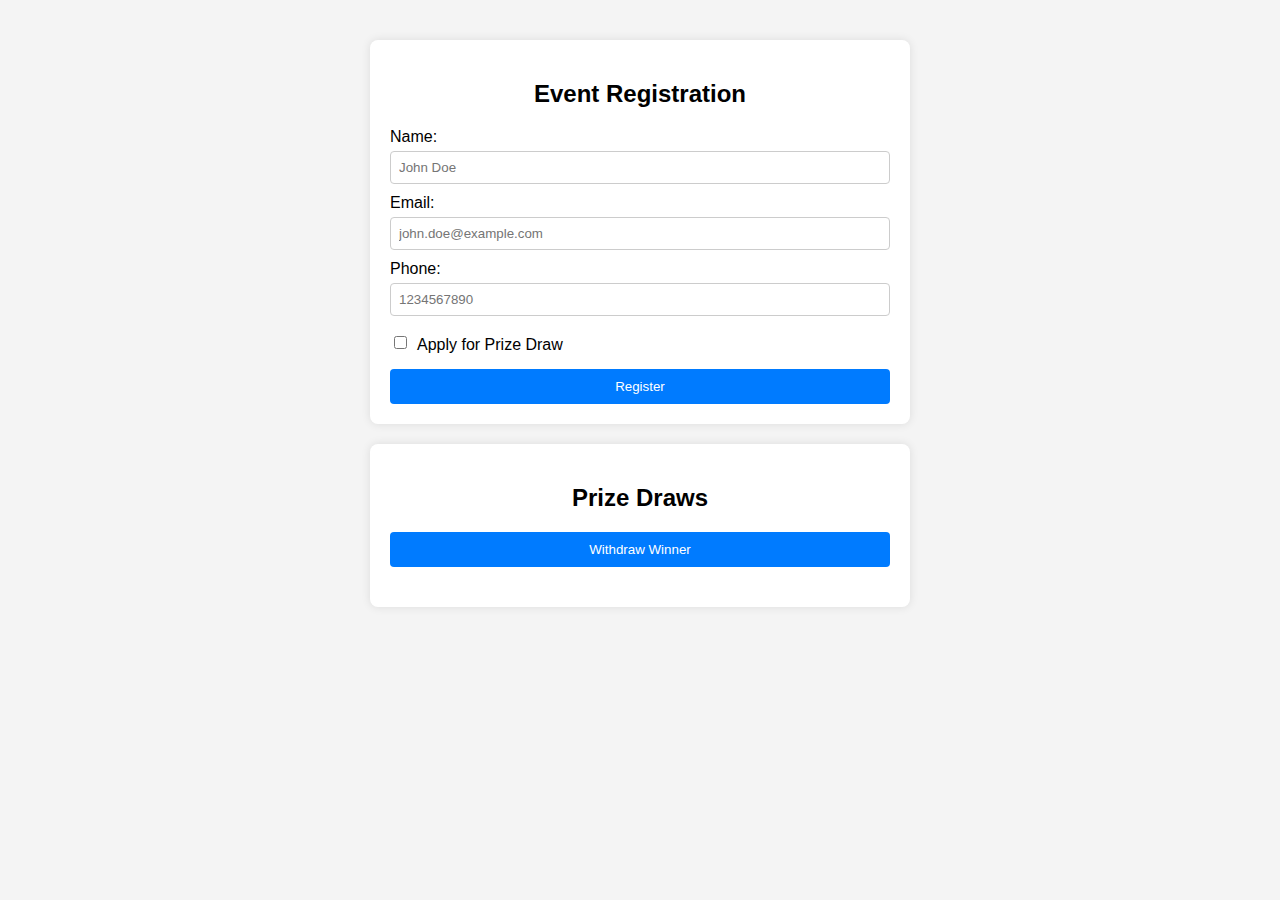
==== index.html @ 6f126b68 "chore: Add admin page and styles for registered users table and export button this is the first opti" ====
<!DOCTYPE html>
<html lang="en">
  <head>
    <meta charset="UTF-8" />
    <meta name="viewport" content="width=device-width, initial-scale=1.0" />
    <title>Event Registration and Prize Draw</title>
    <link rel="stylesheet" href="styles.css" />
  </head>
  <body>
    <div class="container">
      <h2>Event Registration</h2>
      <form id="registrationForm">
        <label for="name">Name:</label>
        <input
          type="text"
          id="name"
          name="name"
          placeholder="John Doe"
          required
        />
        <span class="error" id="nameError"></span>

        <label for="email">Email:</label>
        <input
          type="email"
          id="email"
          name="email"
          placeholder="john.doe@example.com"
          required
        />
        <span class="error" id="emailError"></span>

        <label for="phone">Phone:</label>
        <input
          type="tel"
          id="phone"
          name="phone"
          placeholder="1234567890"
          required
        />
        <span class="error" id="phoneError"></span>

        <div class="checkbox">
          <input type="checkbox" id="prizeDraw" name="prizeDraw" />
          <label for="prizeDraw">Apply for Prize Draw</label>
        </div>
        <button type="submit">Register</button>
      </form>
    </div>
    <div class="container">
      <h2>Prize Draws</h2>
      <button id="drawPrizeButton">Withdraw Winner</button>
      <p id="winner"></p>
    </div>
    <script src="script.js"></script>
  </body>
</html>
---- styles.css ----
body {
    font-family: Arial, sans-serif;
    background-color: #f4f4f4;
    margin: 0;
    padding: 20px;
  }
  .container {
    background: #fff;
    padding: 20px;
    margin: 20px auto;
    max-width: 500px;
    border-radius: 8px;
    box-shadow: 0 0 10px rgba(0, 0, 0, 0.1);
  }
  h2 {
    text-align: center;
  }
  label {
    display: block;
    margin: 10px 0 5px;
  }
  input[type="text"],
  input[type="email"],
  input[type="tel"] {
    width: 100%;
    padding: 8px;
    box-sizing: border-box;
    border: 1px solid #ccc;
    border-radius: 4px;
  }
  .checkbox {
    display: flex;
    align-items: center;
    margin: 10px 0;
  }
  .checkbox input[type="checkbox"] {
    margin-right: 10px;
  }
  button {
    display: block;
    width: 100%;
    padding: 10px;
    background: #007bff;
    color: white;
    border: none;
    border-radius: 4px;
    cursor: pointer;
    margin-top: 10px;
  }
  button:hover {
    background: #0056b3;
  }
  .error {
    color: red;
    font-size: 0.9em;
    display: none;
    margin-top: 5px;
  }
  #winner {
    text-align: center;
    font-weight: bold;
    margin-top: 20px;
  }
  table {
    width: 100%;
    border-collapse: collapse;
    margin-top: 20px;
  }
  th,
  td {
    border: 1px solid #ccc;
    padding: 8px;
    text-align: left;
  }
  th {
    background: #007bff;
    color: white;
  }
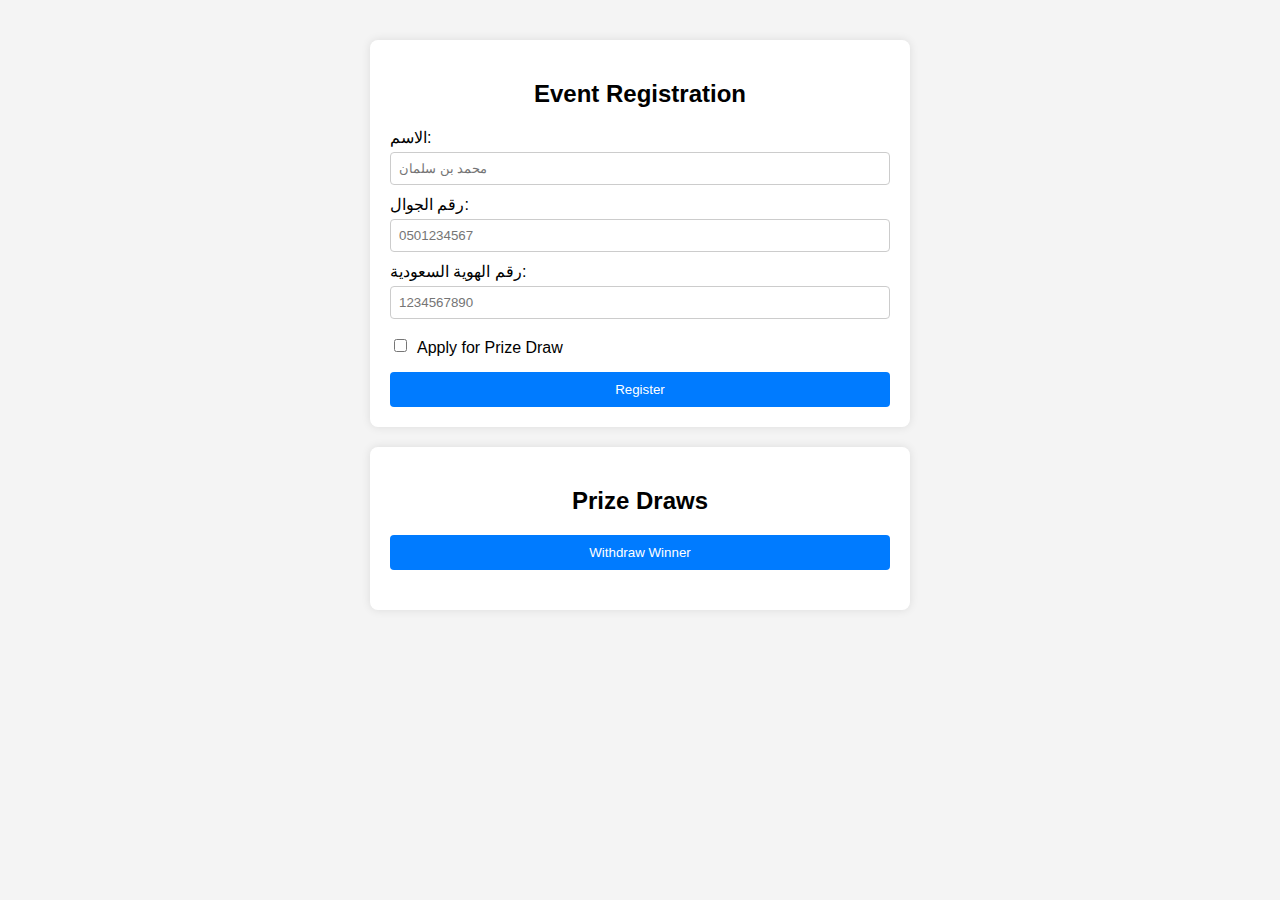
==== commit fed393ac: "chore: Update admin page with Arabic translations and RTL support second opthion" ====
--- a/index.html
+++ b/index.html
@@ -1,57 +1,39 @@
 <!DOCTYPE html>
 <html lang="en">
-  <head>
-    <meta charset="UTF-8" />
-    <meta name="viewport" content="width=device-width, initial-scale=1.0" />
+<head>
+    <meta charset="UTF-8">
+    <meta name="viewport" content="width=device-width, initial-scale=1.0">
     <title>Event Registration and Prize Draw</title>
-    <link rel="stylesheet" href="styles.css" />
-  </head>
-  <body>
+    <link rel="stylesheet" href="styles.css">
+</head>
+<body>
     <div class="container">
-      <h2>Event Registration</h2>
-      <form id="registrationForm">
-        <label for="name">Name:</label>
-        <input
-          type="text"
-          id="name"
-          name="name"
-          placeholder="John Doe"
-          required
-        />
-        <span class="error" id="nameError"></span>
+        <h2>Event Registration</h2>
+        <form id="registrationForm">
+            <label for="name">الاسم:</label>
+            <input type="text" id="name" name="name" placeholder="محمد بن سلمان" required>
+            <span class="error" id="nameError"></span>
 
-        <label for="email">Email:</label>
-        <input
-          type="email"
-          id="email"
-          name="email"
-          placeholder="john.doe@example.com"
-          required
-        />
-        <span class="error" id="emailError"></span>
+            <label for="phone">رقم الجوال:</label>
+            <input type="tel" id="phone" name="phone" placeholder="0501234567" required>
+            <span class="error" id="phoneError"></span>
 
-        <label for="phone">Phone:</label>
-        <input
-          type="tel"
-          id="phone"
-          name="phone"
-          placeholder="1234567890"
-          required
-        />
-        <span class="error" id="phoneError"></span>
+            <label for="id">رقم الهوية السعودية:</label>
+            <input type="text" id="id" name="id" placeholder="1234567890" required>
+            <span class="error" id="idError"></span>
 
-        <div class="checkbox">
-          <input type="checkbox" id="prizeDraw" name="prizeDraw" />
-          <label for="prizeDraw">Apply for Prize Draw</label>
-        </div>
-        <button type="submit">Register</button>
-      </form>
+            <div class="checkbox">
+                <input type="checkbox" id="prizeDraw" name="prizeDraw">
+                <label for="prizeDraw">Apply for Prize Draw</label>
+            </div>
+            <button type="submit">Register</button>
+        </form>
     </div>
     <div class="container">
-      <h2>Prize Draws</h2>
-      <button id="drawPrizeButton">Withdraw Winner</button>
-      <p id="winner"></p>
+        <h2>Prize Draws</h2>
+        <button id="drawPrizeButton">Withdraw Winner</button>
+        <p id="winner"></p>
     </div>
     <script src="script.js"></script>
-  </body>
+</body>
 </html>
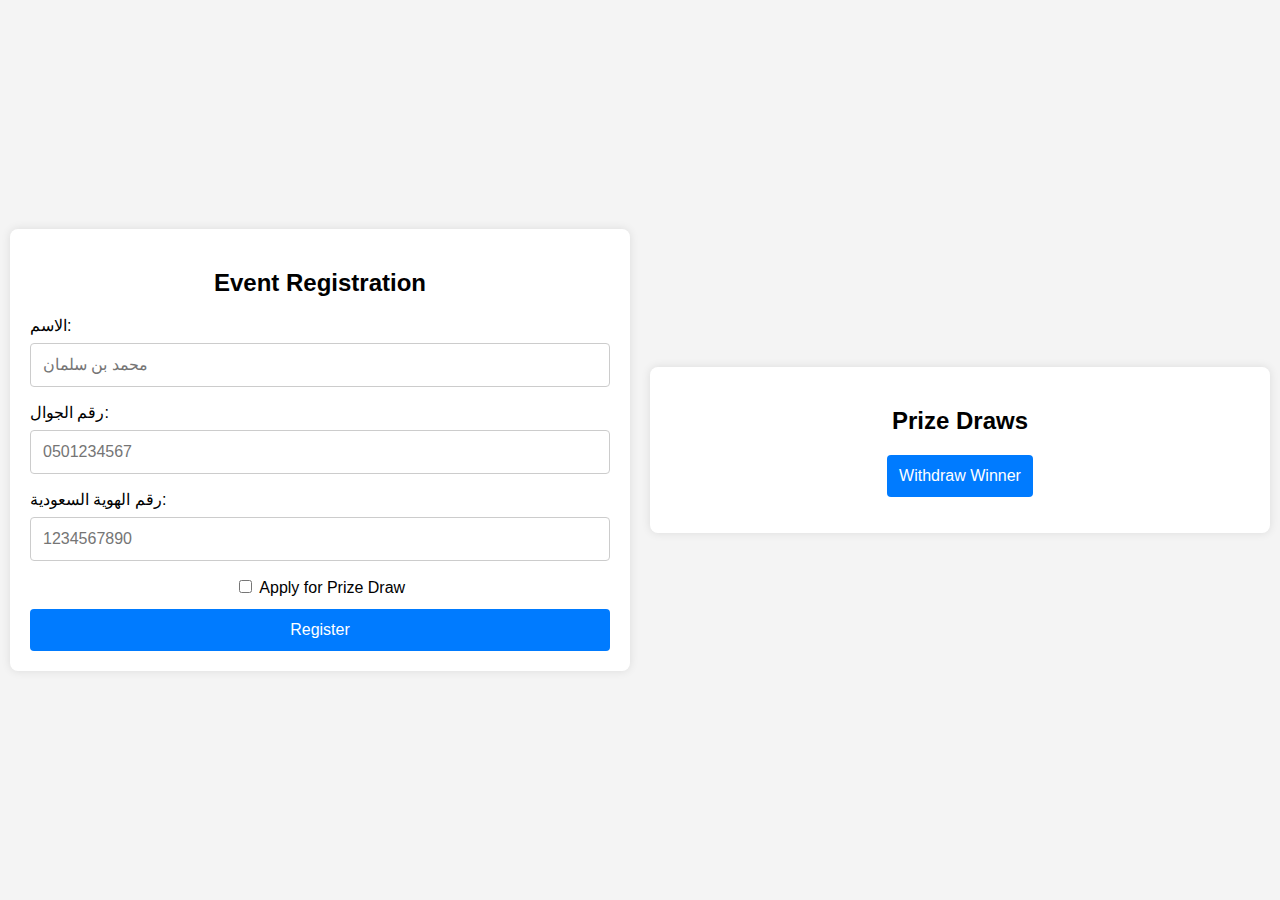
==== commit 92bc4562: "chore: Hide container in index.html for better user experience" ====
--- a/index.html
+++ b/index.html
@@ -29,7 +29,7 @@
             <button type="submit">Register</button>
         </form>
     </div>
-    <div class="container">
+    <div class="container style="display: none;">
         <h2>Prize Draws</h2>
         <button id="drawPrizeButton">Withdraw Winner</button>
         <p id="winner"></p>
--- a/styles.css
+++ b/styles.css
@@ -1,79 +1,131 @@
+/* General Styles */
 body {
-    font-family: Arial, sans-serif;
-    background-color: #f4f4f4;
-    margin: 0;
-    padding: 20px;
+  font-family: Arial, sans-serif;
+  background-color: #f4f4f4;
+  margin: 0;
+  padding: 0;
+  display: flex;
+  justify-content: center;
+  align-items: center;
+  min-height: 100vh;
+}
+
+.container {
+  background-color: white;
+  padding: 20px;
+  border-radius: 8px;
+  box-shadow: 0 0 10px rgba(0, 0, 0, 0.1);
+  max-width: 100%;
+  width: 100%;
+  text-align: center;
+  box-sizing: border-box;
+  margin: 0 10px;
+}
+
+/* Form Styles */
+form {
+  display: flex;
+  flex-direction: column;
+  align-items: stretch;
+}
+
+label {
+  margin-bottom: 8px;
+  text-align: left;
+  font-size: 16px;
+}
+
+input {
+  padding: 12px;
+  margin-bottom: 16px;
+  border: 1px solid #ccc;
+  border-radius: 4px;
+  font-size: 16px;
+}
+
+button {
+  padding: 12px;
+  background-color: #007bff;
+  color: white;
+  border: none;
+  border-radius: 4px;
+  font-size: 16px;
+  cursor: pointer;
+  transition: background-color 0.3s;
+}
+
+button:hover {
+  background-color: #0056b3;
+}
+
+.error {
+  color: red;
+  margin-top: -15px;
+  margin-bottom: 15px;
+  display: block;
+}
+
+/* Table Styles */
+table {
+  width: 100%;
+  border-collapse: collapse;
+  margin-bottom: 20px;
+}
+
+table th, table td {
+  padding: 12px;
+  border: 1px solid #ddd;
+  text-align: left;
+}
+
+table th {
+  background-color: #f4f4f4;
+}
+
+/* Responsive Styles */
+@media (max-width: 1024px) {
+  .container {
+      padding: 15px;
   }
+
+  input, button {
+      font-size: 14px;
+  }
+
+  label {
+      font-size: 14px;
+  }
+}
+
+@media (max-width: 768px) {
   .container {
-    background: #fff;
-    padding: 20px;
-    margin: 20px auto;
-    max-width: 500px;
-    border-radius: 8px;
-    box-shadow: 0 0 10px rgba(0, 0, 0, 0.1);
+      padding: 15px;
   }
-  h2 {
-    text-align: center;
+
+  input, button {
+      font-size: 14px;
   }
+
   label {
-    display: block;
-    margin: 10px 0 5px;
+      font-size: 14px;
   }
-  input[type="text"],
-  input[type="email"],
-  input[type="tel"] {
-    width: 100%;
-    padding: 8px;
-    box-sizing: border-box;
-    border: 1px solid #ccc;
-    border-radius: 4px;
+}
+
+@media (max-width: 480px) {
+  .container {
+      padding: 10px;
   }
-  .checkbox {
-    display: flex;
-    align-items: center;
-    margin: 10px 0;
+
+  input, button {
+      font-size: 12px;
   }
-  .checkbox input[type="checkbox"] {
-    margin-right: 10px;
+
+  label {
+      font-size: 12px;
   }
-  button {
-    display: block;
-    width: 100%;
-    padding: 10px;
-    background: #007bff;
-    color: white;
-    border: none;
-    border-radius: 4px;
-    cursor: pointer;
-    margin-top: 10px;
+
+  table th, table td {
+      padding: 8px;
+      font-size: 12px;
   }
-  button:hover {
-    background: #0056b3;
-  }
-  .error {
-    color: red;
-    font-size: 0.9em;
-    display: none;
-    margin-top: 5px;
-  }
-  #winner {
-    text-align: center;
-    font-weight: bold;
-    margin-top: 20px;
-  }
-  table {
-    width: 100%;
-    border-collapse: collapse;
-    margin-top: 20px;
-  }
-  th,
-  td {
-    border: 1px solid #ccc;
-    padding: 8px;
-    text-align: left;
-  }
-  th {
-    background: #007bff;
-    color: white;
-  }
-  +}
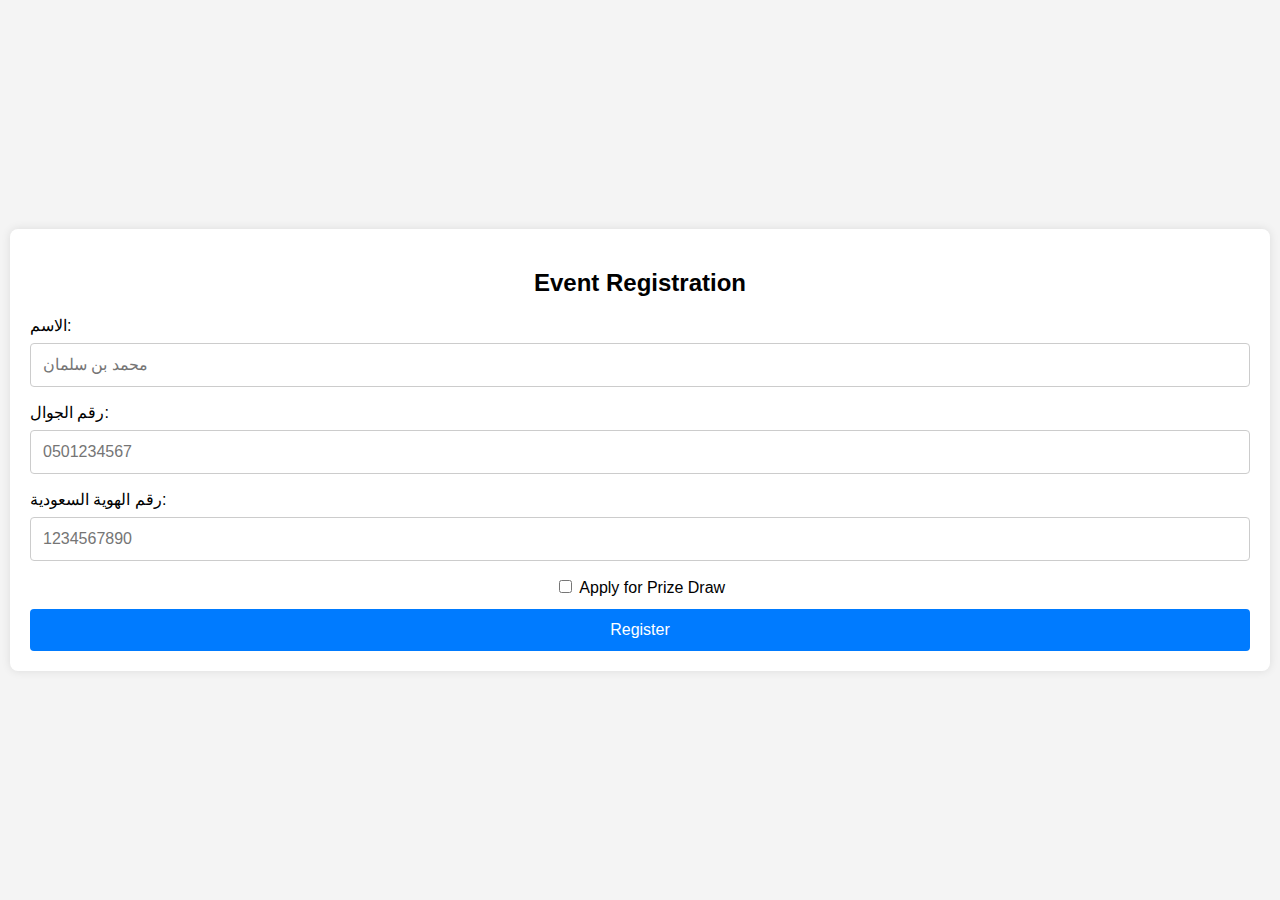
==== commit 27a94223: "chore: Fix container display issue in index.html" ====
--- a/index.html
+++ b/index.html
@@ -29,7 +29,7 @@
             <button type="submit">Register</button>
         </form>
     </div>
-    <div class="container style="display: none;">
+    <div class="container" style="display: none;">
         <h2>Prize Draws</h2>
         <button id="drawPrizeButton">Withdraw Winner</button>
         <p id="winner"></p>
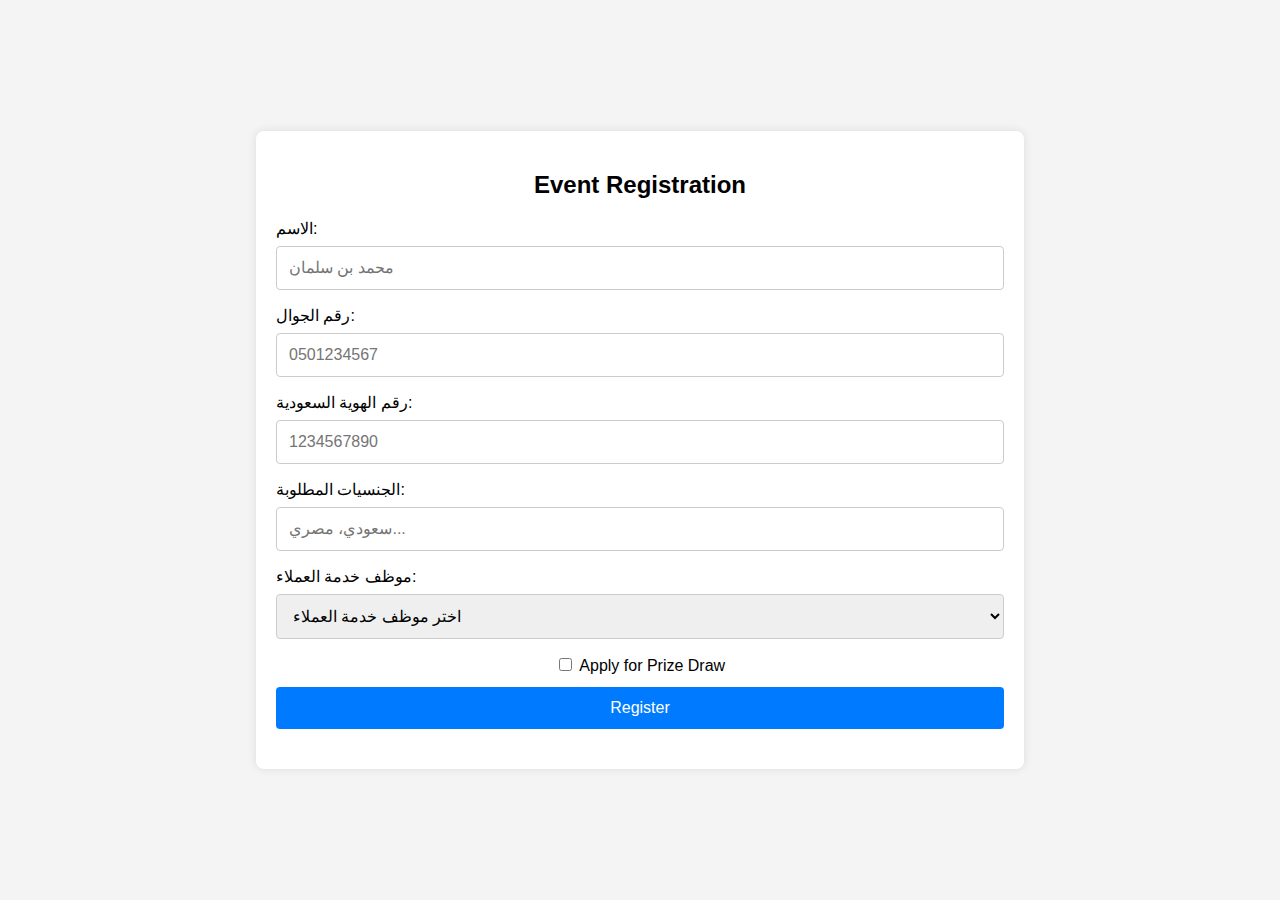
==== commit 0d1d34a2: "update" ====
--- a/index.html
+++ b/index.html
@@ -10,24 +10,37 @@
     <div class="container">
         <h2>Event Registration</h2>
         <form id="registrationForm">
+            <!-- Existing fields -->
             <label for="name">الاسم:</label>
             <input type="text" id="name" name="name" placeholder="محمد بن سلمان" required>
             <span class="error" id="nameError"></span>
-
+        
             <label for="phone">رقم الجوال:</label>
             <input type="tel" id="phone" name="phone" placeholder="0501234567" required>
             <span class="error" id="phoneError"></span>
-
+        
             <label for="id">رقم الهوية السعودية:</label>
             <input type="text" id="id" name="id" placeholder="1234567890" required>
             <span class="error" id="idError"></span>
-
+        
+            <!-- New fields -->
+            <label for="nationalities">الجنسيات المطلوبة:</label>
+            <input type="text" id="nationalities" name="nationalities" placeholder="سعودي، مصري..." required>
+        
+            <label for="customerService">موظف خدمة العملاء:</label>
+            <select id="customerService" name="customerService" required>
+                <option value="">اختر موظف خدمة العملاء</option>
+                <!-- Dynamic options will be added here -->
+            </select>
+            <span class="error" id="customerServiceError"></span>
+        
             <div class="checkbox">
                 <input type="checkbox" id="prizeDraw" name="prizeDraw">
                 <label for="prizeDraw">Apply for Prize Draw</label>
             </div>
             <button type="submit">Register</button>
         </form>
+        
     </div>
     <div class="container" style="display: none;">
         <h2>Prize Draws</h2>
--- a/styles.css
+++ b/styles.css
@@ -15,8 +15,8 @@
   padding: 20px;
   border-radius: 8px;
   box-shadow: 0 0 10px rgba(0, 0, 0, 0.1);
-  max-width: 100%;
-  width: 100%;
+  max-width: 60%;
+  width: 60%;
   text-align: center;
   box-sizing: border-box;
   margin: 0 10px;
@@ -27,6 +27,7 @@
   display: flex;
   flex-direction: column;
   align-items: stretch;
+  margin-bottom: 20px;
 }
 
 label {
@@ -35,7 +36,7 @@
   font-size: 16px;
 }
 
-input {
+input, select {
   padding: 12px;
   margin-bottom: 16px;
   border: 1px solid #ccc;
@@ -82,13 +83,48 @@
   background-color: #f4f4f4;
 }
 
+.actions {
+  display: flex;
+  gap: 10px;
+}
+
+/* New Staff Management Styles */
+#addStaffForm {
+  display: flex;
+  justify-content: space-between;
+  margin-bottom: 20px;
+}
+
+#addStaffForm input {
+  width: 70%;
+  padding: 10px;
+  border: 1px solid #ccc;
+  border-radius: 4px;
+}
+
+#addStaffForm button {
+  width: 25%;
+  padding: 10px;
+  background-color: #28a745;
+  border: none;
+  border-radius: 4px;
+  color: white;
+  cursor: pointer;
+}
+
+#addStaffForm button:hover {
+  background-color: #218838;
+}
+
 /* Responsive Styles */
 @media (max-width: 1024px) {
   .container {
       padding: 15px;
+      max-width: 100%;
+      width: 100%;
   }
 
-  input, button {
+  input, button, select {
       font-size: 14px;
   }
 
@@ -100,9 +136,11 @@
 @media (max-width: 768px) {
   .container {
       padding: 15px;
+      max-width: 100%;
+      width: 100%;
   }
 
-  input, button {
+  input, button, select {
       font-size: 14px;
   }
 
@@ -114,9 +152,11 @@
 @media (max-width: 480px) {
   .container {
       padding: 10px;
+      max-width: 100%;
+      width: 100%;
   }
 
-  input, button {
+  input, button, select {
       font-size: 12px;
   }
 
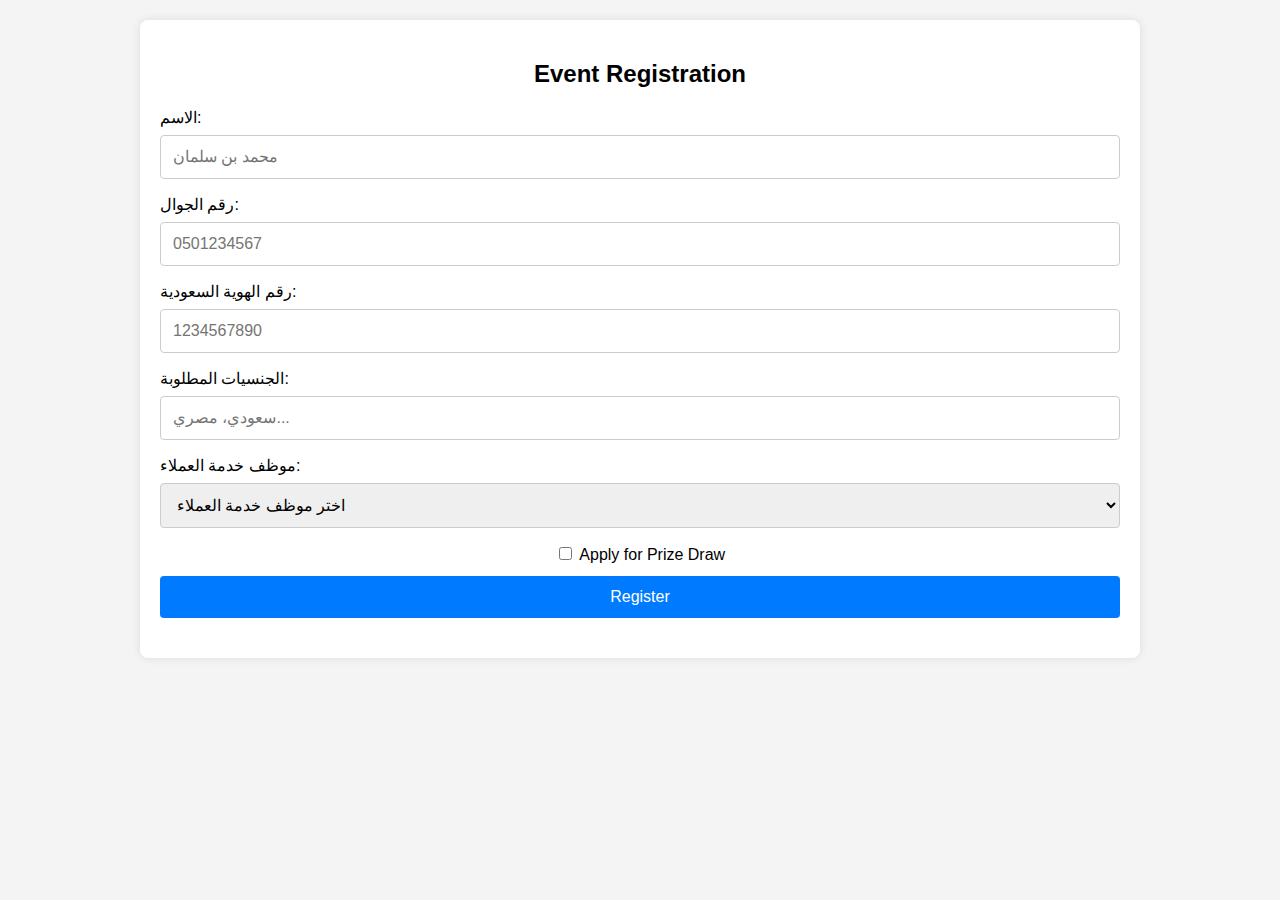
==== commit a51561d5: "update4" ====
--- a/index.html
+++ b/index.html
@@ -7,6 +7,7 @@
     <link rel="stylesheet" href="styles.css">
 </head>
 <body>
+    <div class="body-container">
     <div class="container">
         <h2>Event Registration</h2>
         <form id="registrationForm">
@@ -47,6 +48,7 @@
         <button id="drawPrizeButton">Withdraw Winner</button>
         <p id="winner"></p>
     </div>
+</div>
     <script src="script.js"></script>
 </body>
 </html>
--- a/styles.css
+++ b/styles.css
@@ -4,10 +4,16 @@
   background-color: #f4f4f4;
   margin: 0;
   padding: 0;
-  display: flex;
+}
+
+.body-container {
+  display: flex;
+  flex-direction: column;
   justify-content: center;
   align-items: center;
-  min-height: 100vh;
+  width: 100%;
+  padding: 20px;
+  box-sizing: border-box;
 }
 
 .container {
@@ -15,11 +21,11 @@
   padding: 20px;
   border-radius: 8px;
   box-shadow: 0 0 10px rgba(0, 0, 0, 0.1);
-  max-width: 60%;
-  width: 60%;
+  max-width: 1000px;
+  width: 100%;
+  margin-bottom: 20px;
+  box-sizing: border-box;
   text-align: center;
-  box-sizing: border-box;
-  margin: 0 10px;
 }
 
 /* Form Styles */
@@ -93,17 +99,18 @@
   display: flex;
   justify-content: space-between;
   margin-bottom: 20px;
+  gap: 10px;
 }
 
 #addStaffForm input {
-  width: 70%;
+  flex: 3;
   padding: 10px;
   border: 1px solid #ccc;
   border-radius: 4px;
 }
 
 #addStaffForm button {
-  width: 25%;
+  flex: 1;
   padding: 10px;
   background-color: #28a745;
   border: none;
@@ -119,53 +126,85 @@
 /* Responsive Styles */
 @media (max-width: 1024px) {
   .container {
-      padding: 15px;
-      max-width: 100%;
-      width: 100%;
+    padding: 15px;
+    max-width: 90%;
+    width: 90%;
   }
 
   input, button, select {
-      font-size: 14px;
+    font-size: 14px;
   }
 
   label {
-      font-size: 14px;
+    font-size: 14px;
+  }
+
+  #addStaffForm {
+    flex-direction: column;
+  }
+
+  #addStaffForm input, #addStaffForm button {
+    width: 100%;
+    margin-bottom: 10px;
   }
 }
 
 @media (max-width: 768px) {
   .container {
-      padding: 15px;
-      max-width: 100%;
-      width: 100%;
+    padding: 15px;
+    max-width: 90%;
+    width: 90%;
   }
 
   input, button, select {
-      font-size: 14px;
+    font-size: 14px;
   }
 
   label {
-      font-size: 14px;
+    font-size: 14px;
+  }
+
+  table th, table td {
+    padding: 10px;
+  }
+
+  #addStaffForm {
+    flex-direction: column;
+    gap: 0;
+  }
+
+  #addStaffForm input, #addStaffForm button {
+    width: 100%;
+    margin-bottom: 10px;
   }
 }
 
 @media (max-width: 480px) {
   .container {
-      padding: 10px;
-      max-width: 100%;
-      width: 100%;
+    padding: 10px;
+    max-width: 100%;
+    width: 100%;
   }
 
   input, button, select {
-      font-size: 12px;
+    font-size: 12px;
   }
 
   label {
-      font-size: 12px;
+    font-size: 12px;
   }
 
   table th, table td {
-      padding: 8px;
-      font-size: 12px;
-  }
-}
+    padding: 8px;
+    font-size: 12px;
+  }
+
+  #addStaffForm {
+    flex-direction: column;
+  }
+
+  #addStaffForm input, #addStaffForm button {
+    width: 100%;
+    margin-bottom: 10px;
+  }
+}
